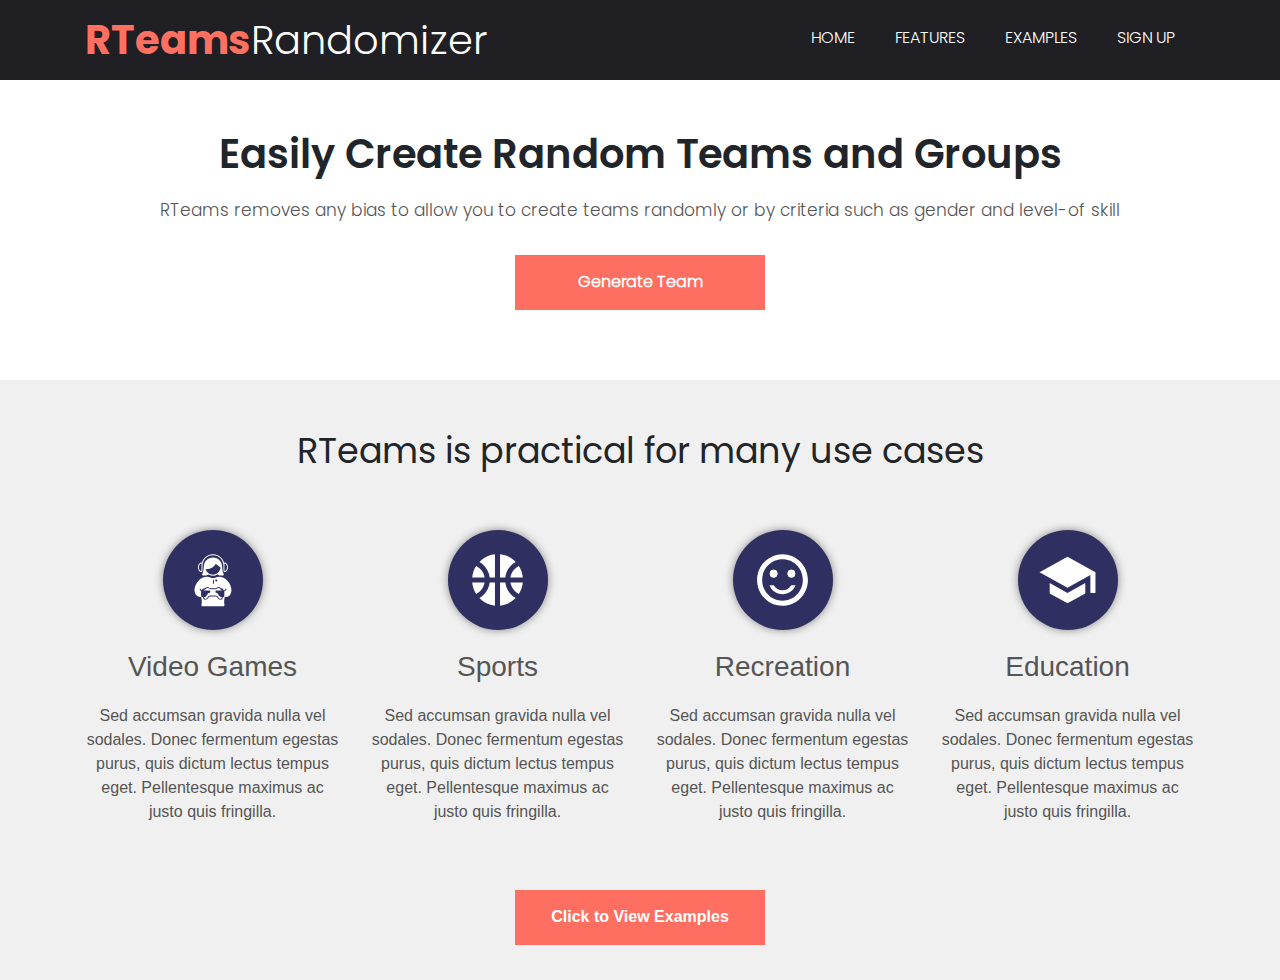
==== index.html @ 1ae72eaf "First Commit" ====
<!DOCTYPE html>
<html lang="en">
<head>
    <meta charset="UTF-8">
    <title>Team Creator</title>
        <meta http-equiv="X-UA-Compatible" content="IE=edge">
        <meta name="description" content="">
        <meta name="viewport" content="width=device-width, initial-scale=1">
        <link rel="stylesheet" href="css/styling.css">
        <link rel="stylesheet" href="https://stackpath.bootstrapcdn.com/bootstrap/4.3.1/css/bootstrap.min.css">
        <link rel="stylesheet" href="https://maxcdn.bootstrapcdn.com/font-awesome/4.7.0/css/font-awesome.min.css">
        <script src="https://ajax.googleapis.com/ajax/libs/jquery/3.3.1/jquery.min.js"></script>
        <script src="https://cdnjs.cloudflare.com/ajax/libs/popper.js/1.14.7/umd/popper.min.js"></script>
        <script src="https://stackpath.bootstrapcdn.com/bootstrap/4.3.1/js/bootstrap.min.js"></script>
        <script type="text/javascript" src="teams.js"></script>
</head>
<body>
    <header>
        <div class="container">
            <div id="navbar">
                <h1><span class="highlight">RTeams</span>Randomizer</h1>
            </div>
            <nav>
                <ul>
                    <li><a href="index.html">Home</a></li>
                    <li><a href="features.html">Features</a></li>
                    <li><a href="Examples.html">Examples</a></li>
                    <li><a href="Sign up.html">Sign Up</a></li>
                </ul>
            </nav>
        </div>
    </header>


<section id="showcase">
    <div class="container">
        <h1>Easily Create Random Teams and Groups</h1>
        <p>RTeams removes any bias to allow you to create teams randomly or by criteria such as gender and level-of skill</p>
        <button type="button" class="btn btn-primary orange-btn">Generate Team</button>
    </div>
</section>


<section id="Examples">
    <div class="container">
        <div class="Example-heading">
            <h1> RTeams is practical for many use cases</h1>
        </div>

        <div class="row text-center padding-bloc">
            <div class="col-sm-3">
                    <img src="img/gamer.svg" alt="Gamer icon">
                <h3>Video Games</h3>
                <p>Sed accumsan gravida nulla vel sodales. Donec fermentum egestas purus, quis dictum lectus tempus eget. Pellentesque maximus ac justo quis fringilla.</p>
            </div>

            <div class="col-sm-3">
                    <img src="img/sport.svg" alt="Sport icon">
                <h3>Sports</h3>
                <p>Sed accumsan gravida nulla vel sodales. Donec fermentum egestas purus, quis dictum lectus tempus eget. Pellentesque maximus ac justo quis fringilla.</p>
            </div>

            <div class="col-sm-3">
                    <img src="img/smile.svg" alt="smiley face icon">
                <h3>Recreation</h3>
                <p>Sed accumsan gravida nulla vel sodales. Donec fermentum egestas purus, quis dictum lectus tempus eget. Pellentesque maximus ac justo quis fringilla.</p>
            </div>

            <div class="col-sm-3">
                    <img src="img/education.svg" alt="Education icon">
                <h3>Education</h3>
                <p>Sed accumsan gravida nulla vel sodales. Donec fermentum egestas purus, quis dictum lectus tempus eget. Pellentesque maximus ac justo quis fringilla.</p>
            </div>
        </div>
        <button type="button" class="btn btn-primary orange-btn">Click to View Examples</button>
    </div>
</section>

</body>

</html>
---- css/styling.css ----
body {
    padding:0;
    margin:0;
}

/* Global */
.container {
    width: 80%;
    margin:auto;
    overflow:hidden;
}

/* Font faces */

@font-face {
  font-family: 'poppins-bold';
  src:url("../fonts/Poppins/Poppins-Bold.ttf");
}

@font-face {
  font-family: 'poppins-light';
  src:url("../fonts/Poppins/Poppins-Light.ttf");
}

@font-face {
    font-family: 'poppins-semibold';
    src:url("../fonts/Poppins/Poppins-SemiBold.ttf")
}

@font-face {
    font-family: 'poppins-regular';
    src:url("../fonts/Poppins/Poppins-Regular.ttf")
}


/* Header */
header {
    font-family: poppins-light;
    background: #1f1f24;
    color: white;
    padding: 16px 0 16px 0;
    min-height: 70px;
}

header a {
    color:white;
    text-decoration: none;
    text-transform: uppercase;
    font-size:16px;
}

header ul {
    margin:0;
    padding:0;
}

header li {
    float: left;
    display:inline;
    padding: 0 20px 0 20px;
}

header #navbar {
    float:left;
}
header #navbar h1{
    margin:0
}

header nav {
    float:right;
    margin-top:10px;
}

header a:hover {
    text-decoration: none;
    color:#e8491d;
}

header .highlight, header .current a{
    font-family: 'poppins-bold';
    color:#ff7061;
    font-weight:bold;
}



/* Showcase Section */

.btn-primary.orange-btn {
    background-color: #FF6F61;
    border-color: #FF6F61;
    border-radius: 0;
    font-weight: bold;
}

.btn-primary.orange-btn:hover {
    background:#eb6457;
    border-color: #eb6457;
}

#showcase{
    font-family: 'poppins-light';
    min-height: 300px;
    text-align: center;
    font-size:17px;
}

#showcase h1 {
    font-family: 'poppins-semibold';
    margin-top:50px;
    font-size:40px;
    margin-bottom:20px;
}

button {
    width:250px;
    height:55px;
}

#showcase button {
    margin-top:15px;
}

/* Example Section */

#Examples {

    background-color: #f0f0f0;
    text-align: center;
    min-height: 600px;
}

#Examples h1 {
    font-family: 'poppins-regular';
    margin-top: 50px;
    font-size:35px;
}

#Examples .box{
    float:left;
    text-align:center;
    width:30%;
    padding:10px;
}

#Examples h3, p {
    color:#555555;
}

#Examples button{
    margin-top:50px;
}
#Examples img {
    margin-bottom:20px;
    margin-top:50px;
    width: 100px !important;
    height: 100px !important;
}

#Examples img {
    display:inline-block;
    border-radius: 60px;
    box-shadow:0px 0px 8px #888;
    background-color: #2F3061;
    padding: 1.2em;
}

#Examples p {
    margin-top:20px;
}
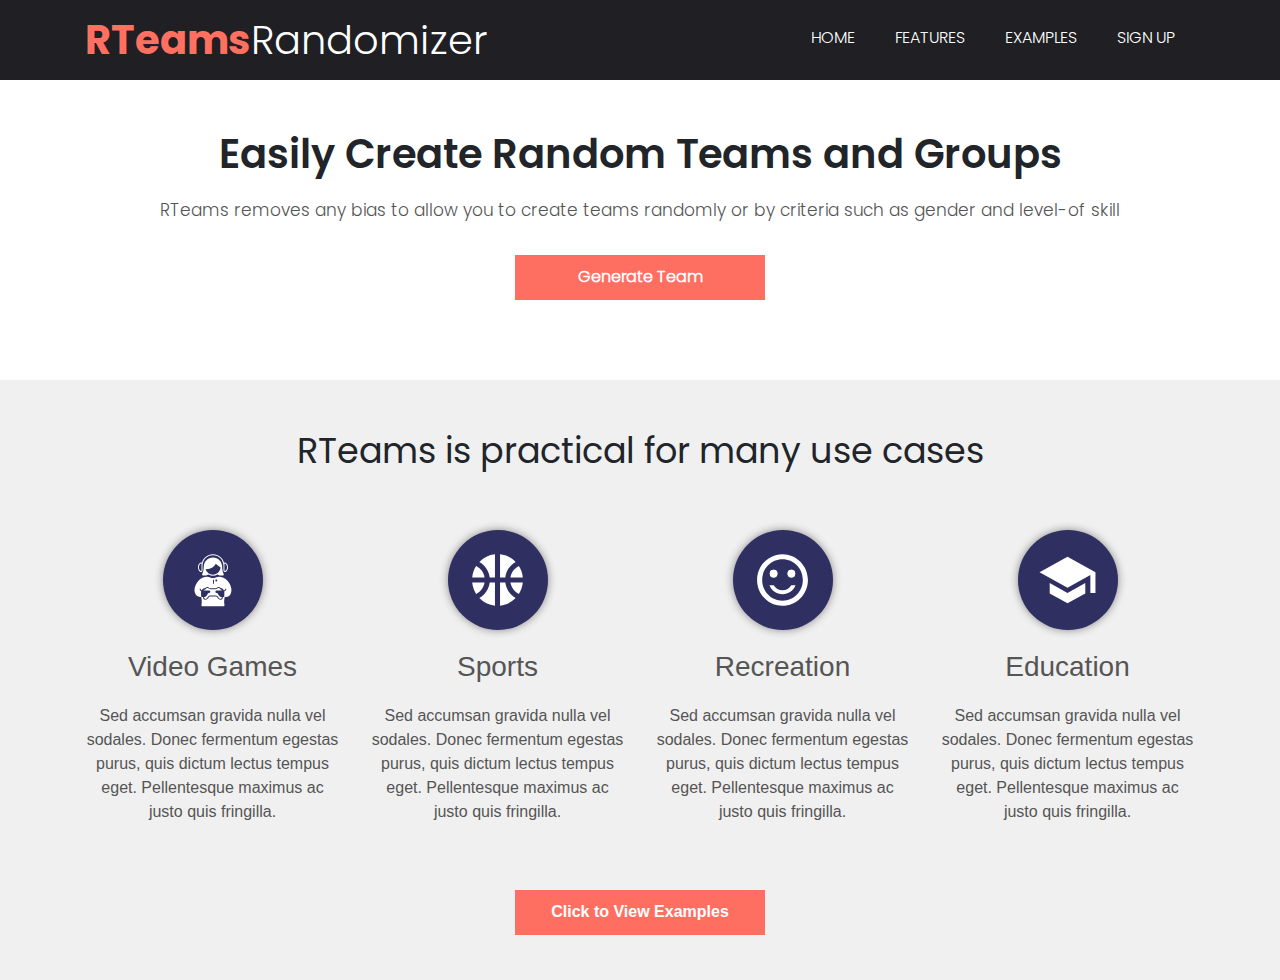
==== commit 0ee54d36: "Added randomizer.html" ====
--- a/index.html
+++ b/index.html
@@ -1,81 +1,81 @@
-<!DOCTYPE html>
-<html lang="en">
-<head>
-    <meta charset="UTF-8">
-    <title>Team Creator</title>
-        <meta http-equiv="X-UA-Compatible" content="IE=edge">
-        <meta name="description" content="">
-        <meta name="viewport" content="width=device-width, initial-scale=1">
-        <link rel="stylesheet" href="css/styling.css">
-        <link rel="stylesheet" href="https://stackpath.bootstrapcdn.com/bootstrap/4.3.1/css/bootstrap.min.css">
-        <link rel="stylesheet" href="https://maxcdn.bootstrapcdn.com/font-awesome/4.7.0/css/font-awesome.min.css">
-        <script src="https://ajax.googleapis.com/ajax/libs/jquery/3.3.1/jquery.min.js"></script>
-        <script src="https://cdnjs.cloudflare.com/ajax/libs/popper.js/1.14.7/umd/popper.min.js"></script>
-        <script src="https://stackpath.bootstrapcdn.com/bootstrap/4.3.1/js/bootstrap.min.js"></script>
-        <script type="text/javascript" src="teams.js"></script>
-</head>
-<body>
-    <header>
-        <div class="container">
-            <div id="navbar">
-                <h1><span class="highlight">RTeams</span>Randomizer</h1>
-            </div>
-            <nav>
-                <ul>
-                    <li><a href="index.html">Home</a></li>
-                    <li><a href="features.html">Features</a></li>
-                    <li><a href="Examples.html">Examples</a></li>
-                    <li><a href="Sign up.html">Sign Up</a></li>
-                </ul>
-            </nav>
-        </div>
-    </header>
-
-
-<section id="showcase">
-    <div class="container">
-        <h1>Easily Create Random Teams and Groups</h1>
-        <p>RTeams removes any bias to allow you to create teams randomly or by criteria such as gender and level-of skill</p>
-        <button type="button" class="btn btn-primary orange-btn">Generate Team</button>
-    </div>
-</section>
-
-
-<section id="Examples">
-    <div class="container">
-        <div class="Example-heading">
-            <h1> RTeams is practical for many use cases</h1>
-        </div>
-
-        <div class="row text-center padding-bloc">
-            <div class="col-sm-3">
-                    <img src="img/gamer.svg" alt="Gamer icon">
-                <h3>Video Games</h3>
-                <p>Sed accumsan gravida nulla vel sodales. Donec fermentum egestas purus, quis dictum lectus tempus eget. Pellentesque maximus ac justo quis fringilla.</p>
-            </div>
-
-            <div class="col-sm-3">
-                    <img src="img/sport.svg" alt="Sport icon">
-                <h3>Sports</h3>
-                <p>Sed accumsan gravida nulla vel sodales. Donec fermentum egestas purus, quis dictum lectus tempus eget. Pellentesque maximus ac justo quis fringilla.</p>
-            </div>
-
-            <div class="col-sm-3">
-                    <img src="img/smile.svg" alt="smiley face icon">
-                <h3>Recreation</h3>
-                <p>Sed accumsan gravida nulla vel sodales. Donec fermentum egestas purus, quis dictum lectus tempus eget. Pellentesque maximus ac justo quis fringilla.</p>
-            </div>
-
-            <div class="col-sm-3">
-                    <img src="img/education.svg" alt="Education icon">
-                <h3>Education</h3>
-                <p>Sed accumsan gravida nulla vel sodales. Donec fermentum egestas purus, quis dictum lectus tempus eget. Pellentesque maximus ac justo quis fringilla.</p>
-            </div>
-        </div>
-        <button type="button" class="btn btn-primary orange-btn">Click to View Examples</button>
-    </div>
-</section>
-
-</body>
-
+<!DOCTYPE html>
+<html lang="en">
+<head>
+    <meta charset="UTF-8">
+    <title>Team Creator</title>
+        <meta http-equiv="X-UA-Compatible" content="IE=edge">
+        <meta name="description" content="">
+        <meta name="viewport" content="width=device-width, initial-scale=1">
+        <link rel="stylesheet" href="css/styling.css">
+        <link rel="stylesheet" href="https://stackpath.bootstrapcdn.com/bootstrap/4.3.1/css/bootstrap.min.css">
+        <link rel="stylesheet" href="https://maxcdn.bootstrapcdn.com/font-awesome/4.7.0/css/font-awesome.min.css">
+        <script src="https://ajax.googleapis.com/ajax/libs/jquery/3.3.1/jquery.min.js"></script>
+        <script src="https://cdnjs.cloudflare.com/ajax/libs/popper.js/1.14.7/umd/popper.min.js"></script>
+        <script src="https://stackpath.bootstrapcdn.com/bootstrap/4.3.1/js/bootstrap.min.js"></script>
+        <script type="text/javascript" src="randomizer.js"></script>
+</head>
+<body>
+    <header>
+        <div class="container">
+            <div id="navbar">
+                <h1><span class="highlight">RTeams</span>Randomizer</h1>
+            </div>
+            <nav>
+                <ul>
+                    <li><a href="index.html">Home</a></li>
+                    <li><a href="randomizer.html">Features</a></li>
+                    <li><a href="Examples.html">Examples</a></li>
+                    <li><a href="Sign up.html">Sign Up</a></li>
+                </ul>
+            </nav>
+        </div>
+    </header>
+
+
+<section id="showcase">
+    <div class="container">
+        <h1>Easily Create Random Teams and Groups</h1>
+        <p>RTeams removes any bias to allow you to create teams randomly or by criteria such as gender and level-of skill</p>
+        <button type="button" class="btn btn-primary orange-btn">Generate Team</button>
+    </div>
+</section>
+
+
+<section id="Examples">
+    <div class="container">
+        <div class="Example-heading">
+            <h1> RTeams is practical for many use cases</h1>
+        </div>
+
+        <div class="row text-center padding-bloc">
+            <div class="col-sm-3">
+                    <img src="img/gamer.svg" alt="Gamer icon">
+                <h3>Video Games</h3>
+                <p>Sed accumsan gravida nulla vel sodales. Donec fermentum egestas purus, quis dictum lectus tempus eget. Pellentesque maximus ac justo quis fringilla.</p>
+            </div>
+
+            <div class="col-sm-3">
+                    <img src="img/sport.svg" alt="Sport icon">
+                <h3>Sports</h3>
+                <p>Sed accumsan gravida nulla vel sodales. Donec fermentum egestas purus, quis dictum lectus tempus eget. Pellentesque maximus ac justo quis fringilla.</p>
+            </div>
+
+            <div class="col-sm-3">
+                    <img src="img/smile.svg" alt="smiley face icon">
+                <h3>Recreation</h3>
+                <p>Sed accumsan gravida nulla vel sodales. Donec fermentum egestas purus, quis dictum lectus tempus eget. Pellentesque maximus ac justo quis fringilla.</p>
+            </div>
+
+            <div class="col-sm-3">
+                    <img src="img/education.svg" alt="Education icon">
+                <h3>Education</h3>
+                <p>Sed accumsan gravida nulla vel sodales. Donec fermentum egestas purus, quis dictum lectus tempus eget. Pellentesque maximus ac justo quis fringilla.</p>
+            </div>
+        </div>
+        <button type="button" class="btn btn-primary orange-btn">Click to View Examples</button>
+    </div>
+</section>
+
+</body>
+
 </html>--- a/css/styling.css
+++ b/css/styling.css
@@ -1,172 +1,219 @@
-body {
-    padding:0;
-    margin:0;
-}
-
-/* Global */
-.container {
-    width: 80%;
-    margin:auto;
-    overflow:hidden;
-}
-
-/* Font faces */
-
-@font-face {
-  font-family: 'poppins-bold';
-  src:url("../fonts/Poppins/Poppins-Bold.ttf");
-}
-
-@font-face {
-  font-family: 'poppins-light';
-  src:url("../fonts/Poppins/Poppins-Light.ttf");
-}
-
-@font-face {
-    font-family: 'poppins-semibold';
-    src:url("../fonts/Poppins/Poppins-SemiBold.ttf")
-}
-
-@font-face {
-    font-family: 'poppins-regular';
-    src:url("../fonts/Poppins/Poppins-Regular.ttf")
-}
-
-
-/* Header */
-header {
-    font-family: poppins-light;
-    background: #1f1f24;
-    color: white;
-    padding: 16px 0 16px 0;
-    min-height: 70px;
-}
-
-header a {
-    color:white;
-    text-decoration: none;
-    text-transform: uppercase;
-    font-size:16px;
-}
-
-header ul {
-    margin:0;
-    padding:0;
-}
-
-header li {
-    float: left;
-    display:inline;
-    padding: 0 20px 0 20px;
-}
-
-header #navbar {
-    float:left;
-}
-header #navbar h1{
-    margin:0
-}
-
-header nav {
-    float:right;
-    margin-top:10px;
-}
-
-header a:hover {
-    text-decoration: none;
-    color:#e8491d;
-}
-
-header .highlight, header .current a{
-    font-family: 'poppins-bold';
-    color:#ff7061;
-    font-weight:bold;
-}
-
-
-
-/* Showcase Section */
-
-.btn-primary.orange-btn {
-    background-color: #FF6F61;
-    border-color: #FF6F61;
-    border-radius: 0;
-    font-weight: bold;
-}
-
-.btn-primary.orange-btn:hover {
-    background:#eb6457;
-    border-color: #eb6457;
-}
-
-#showcase{
-    font-family: 'poppins-light';
-    min-height: 300px;
-    text-align: center;
-    font-size:17px;
-}
-
-#showcase h1 {
-    font-family: 'poppins-semibold';
-    margin-top:50px;
-    font-size:40px;
-    margin-bottom:20px;
-}
-
-button {
-    width:250px;
-    height:55px;
-}
-
-#showcase button {
-    margin-top:15px;
-}
-
-/* Example Section */
-
-#Examples {
-
-    background-color: #f0f0f0;
-    text-align: center;
-    min-height: 600px;
-}
-
-#Examples h1 {
-    font-family: 'poppins-regular';
-    margin-top: 50px;
-    font-size:35px;
-}
-
-#Examples .box{
-    float:left;
-    text-align:center;
-    width:30%;
-    padding:10px;
-}
-
-#Examples h3, p {
-    color:#555555;
-}
-
-#Examples button{
-    margin-top:50px;
-}
-#Examples img {
-    margin-bottom:20px;
-    margin-top:50px;
-    width: 100px !important;
-    height: 100px !important;
-}
-
-#Examples img {
-    display:inline-block;
-    border-radius: 60px;
-    box-shadow:0px 0px 8px #888;
-    background-color: #2F3061;
-    padding: 1.2em;
-}
-
-#Examples p {
-    margin-top:20px;
-}
-
+body {
+    padding:0;
+    margin:0;
+}
+
+/* Global */
+.container {
+    width: 80%;
+    margin:auto;
+    overflow:hidden;
+}
+
+/* Font faces */
+
+@font-face {
+  font-family: 'poppins-bold';
+  src:url("../fonts/Poppins/Poppins-Bold.ttf");
+}
+
+@font-face {
+  font-family: 'poppins-light';
+  src:url("../fonts/Poppins/Poppins-Light.ttf");
+}
+
+@font-face {
+    font-family: 'poppins-semibold';
+    src:url("../fonts/Poppins/Poppins-SemiBold.ttf")
+}
+
+@font-face {
+    font-family: 'poppins-regular';
+    src:url("../fonts/Poppins/Poppins-Regular.ttf")
+}
+
+
+/* Header */
+header {
+    font-family: poppins-light;
+    background: #1f1f24;
+    color: white;
+    padding: 16px 0 16px 0;
+    min-height: 70px;
+}
+
+header a {
+    color:white;
+    text-decoration: none;
+    text-transform: uppercase;
+    font-size:16px;
+}
+
+header ul {
+    margin:0;
+    padding:0;
+}
+
+header li {
+    float: left;
+    display:inline;
+    padding: 0 20px 0 20px;
+}
+
+header #navbar {
+    float:left;
+}
+header #navbar h1{
+    margin:0
+}
+
+header nav {
+    float:right;
+    margin-top:10px;
+}
+
+header a:hover {
+    text-decoration: none;
+    color:#e8491d;
+}
+
+header .highlight, header .current a{
+    font-family: 'poppins-bold';
+    color:#ff7061;
+    font-weight:bold;
+}
+
+
+
+/* Showcase Section */
+
+.btn-primary.orange-btn {
+    background-color: #FF6F61;
+    border-color: #FF6F61;
+    border-radius: 0;
+    font-weight: bold;
+}
+
+.btn-primary.orange-btn:hover {
+    background:#eb6457;
+    border-color: #eb6457;
+}
+
+#showcase{
+    font-family: 'poppins-light';
+    min-height: 300px;
+    text-align: center;
+    font-size:17px;
+}
+
+#showcase h1 {
+    font-family: 'poppins-semibold';
+    margin-top:50px;
+    font-size:40px;
+    margin-bottom:20px;
+}
+
+button {
+    width:250px;
+    height:55px;
+}
+
+#showcase button {
+    margin-top:15px;
+}
+
+/* Example Section */
+
+#Examples {
+
+    background-color: #f0f0f0;
+    text-align: center;
+    min-height: 600px;
+}
+
+#Examples h1 {
+    font-family: 'poppins-regular';
+    margin-top: 50px;
+    font-size:35px;
+}
+
+#Examples .box{
+    float:left;
+    text-align:center;
+    width:30%;
+    padding:10px;
+}
+
+#Examples h3, p {
+    color:#555555;
+}
+
+#Examples button{
+    margin-top:50px;
+}
+#Examples img {
+    margin-bottom:20px;
+    margin-top:50px;
+    width: 100px !important;
+    height: 100px !important;
+}
+
+#Examples img {
+    display:inline-block;
+    border-radius: 60px;
+    box-shadow:0px 0px 8px #888;
+    background-color: #2F3061;
+    padding: 1.2em;
+}
+
+#Examples p {
+    margin-top:20px;
+}
+
+
+/* Randomizer Section */
+
+
+#input-group .btn-primary.orange-btn {
+    width: 180px;
+
+}
+#input-group {
+    min-height:200px;
+    background-color: #f0f0f0;
+}
+
+#input-group .input-group {
+    padding-top:50px;
+}
+
+#input-group #div_mix_title {
+    padding:0;
+    margin:0;
+}
+
+#input-group button {
+    margin-top:32px;
+    width:180px;
+}
+
+#input-group input,button {
+    height:45px;
+}
+
+#input-group input{
+    width:360px;
+}
+
+#input-group input, label {
+    display:block;
+}
+
+#input-group label  {
+    width:180px;
+}
+
+#randomizer_buttons_2 {
+    margin-top:5px;
+}
+
